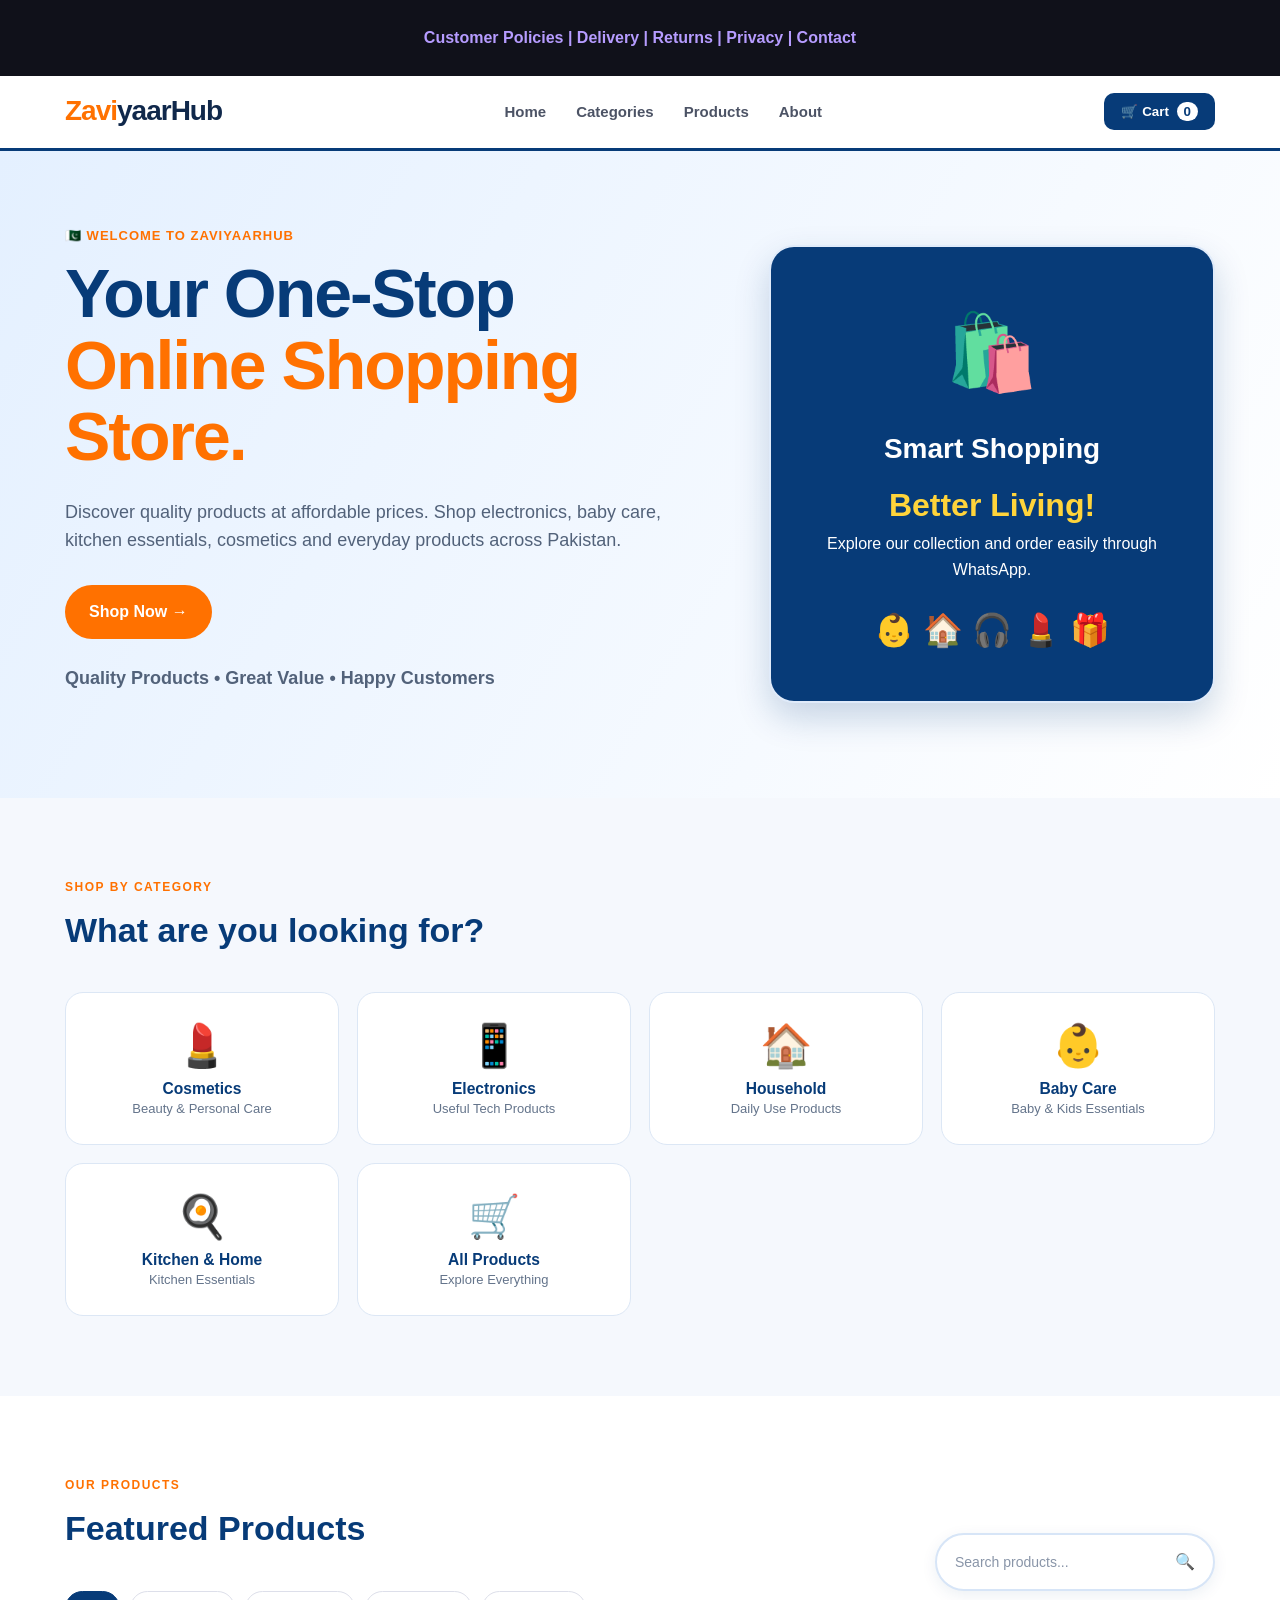
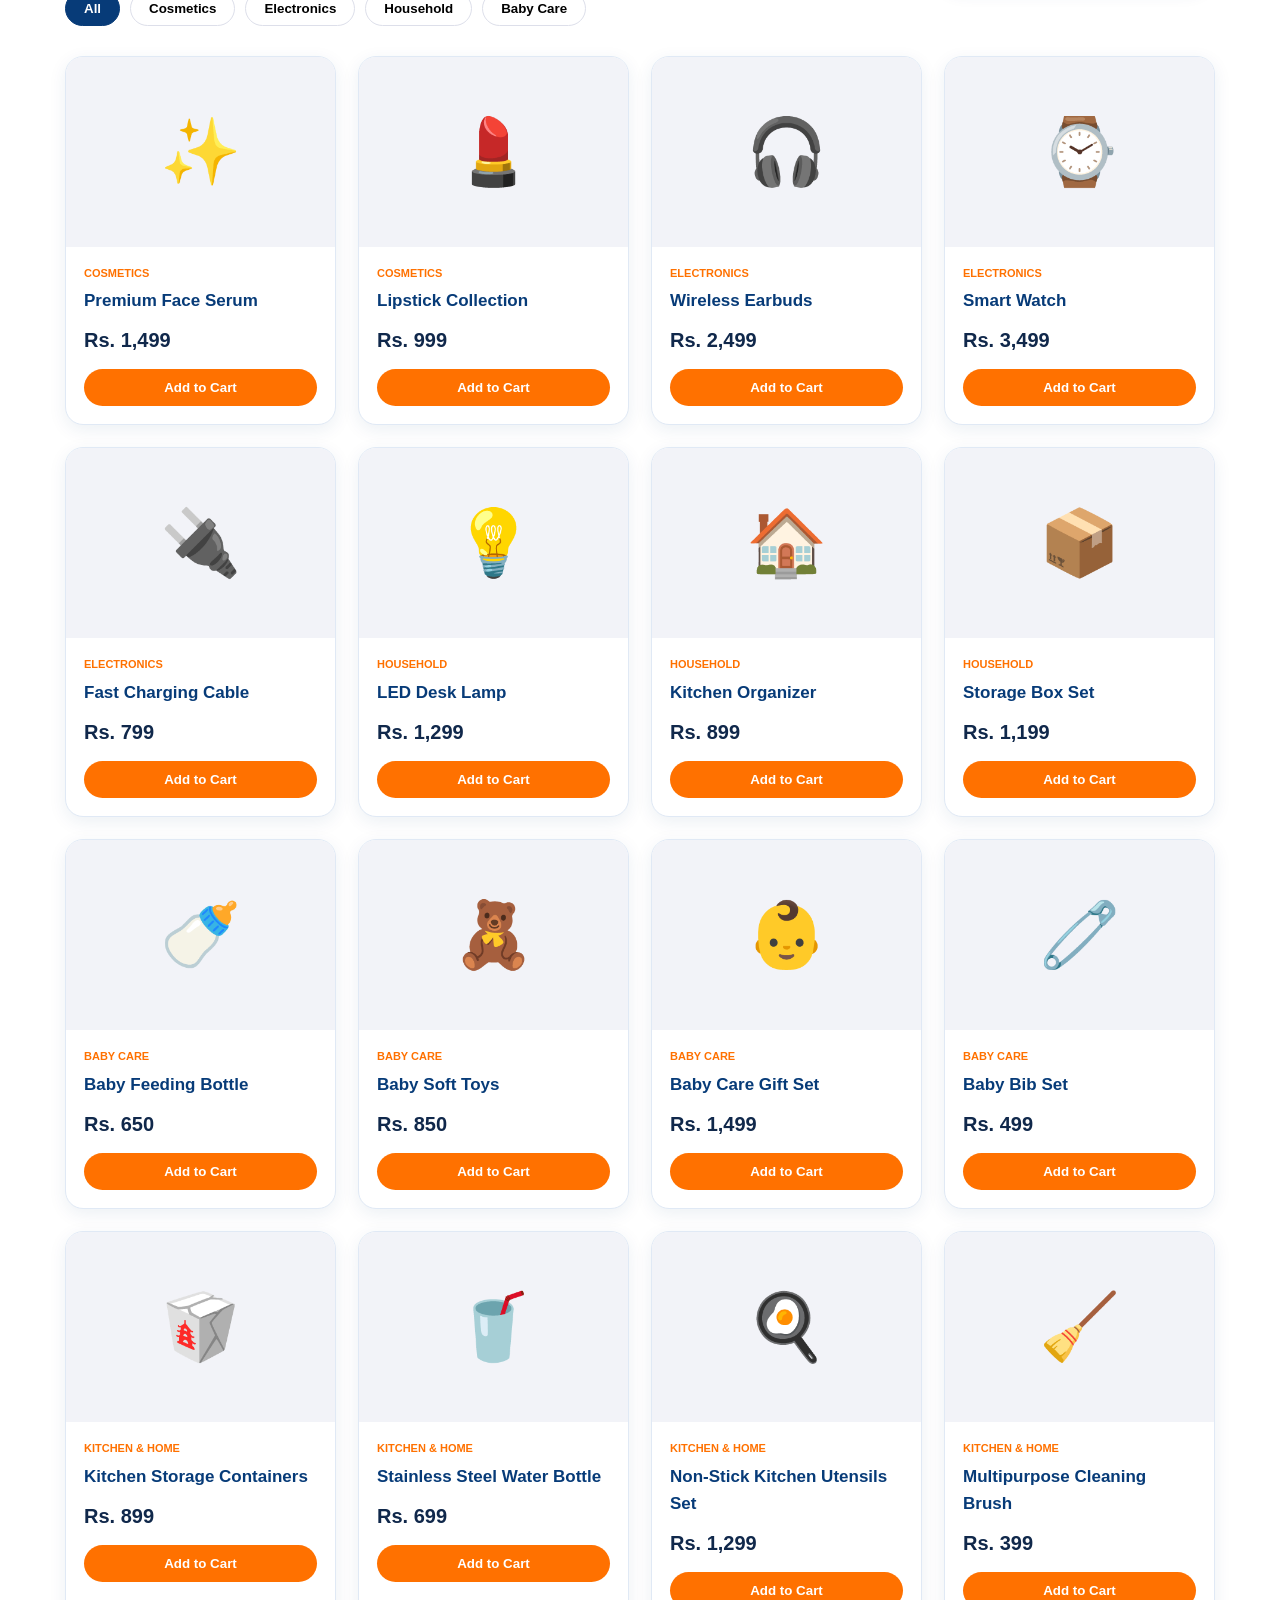
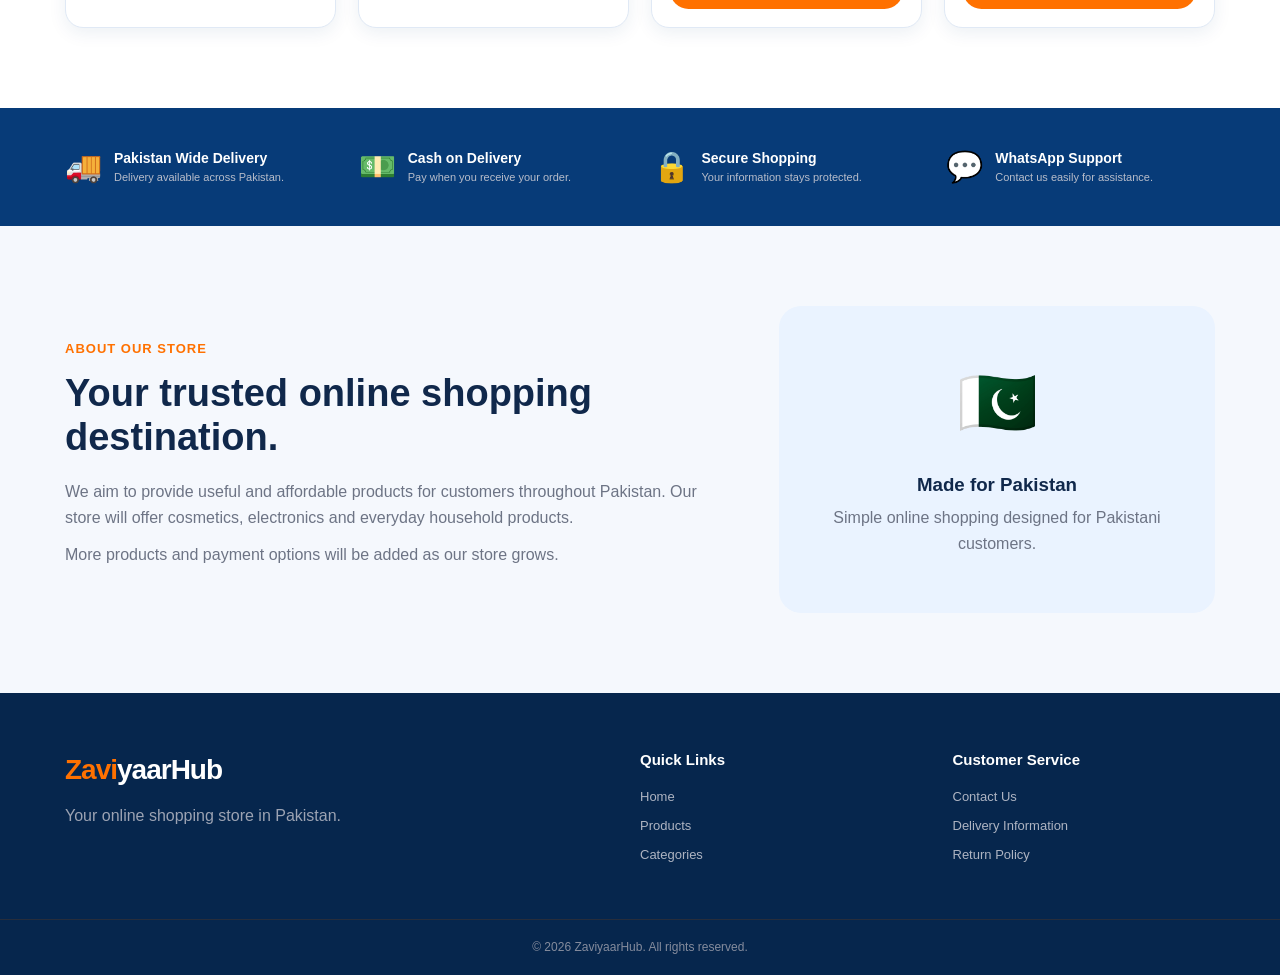
==== index.html @ c5a9eb04 "Update index.html" ====
<!DOCTYPE html>
<html lang="en">
<head>
  <meta charset="UTF-8">
  <meta name="viewport" content="width=device-width, initial-scale=1.0">

  <title>ZaviyaarHub— Pakistan Online Store</title>
  <meta name="description" content="Shop cosmetics, electronics and household products in Pakistan.">

  <link rel="stylesheet" href="style.css">
</head>
<div style="text-align:center;padding:25px;background:#10111a;color:white;">
  <a href="policies.html" style="color:#b69cff;text-decoration:none;font-weight:bold;">
    Customer Policies | Delivery | Returns | Privacy | Contact
  </a>
</div>
<body>

  <!-- HEADER -->
  <header class="header">
    <div class="container nav">

      <a href="#" class="logo">
        <span>Zavi</span>yaarHub
      </a>

      <nav class="nav-links">
        <a href="#home">Home</a>
        <a href="#categories">Categories</a>
        <a href="#products">Products</a>
        <a href="#about">About</a>
      </nav>

      <button class="cart-btn" onclick="openCart()">
        🛒 Cart
        <span id="cartCount">0</span>
      </button>

    </div>
  </header>


<!-- ZAVIYAARHUB PROFESSIONAL HERO BANNER -->
<section class="hero" id="home">
  <div class="container hero-content">

    <div class="hero-text">
      <p class="small-title">🇵🇰 WELCOME TO ZAVIYAARHUB</p>

      <h1>
        Your One-Stop
        <span>Online Shopping Store.</span>
      </h1>

      <p>
        Discover quality products at affordable prices.
        Shop electronics, baby care, kitchen essentials,
        cosmetics and everyday products across Pakistan.
      </p>

      <a href="#products" class="primary-btn">
        Shop Now →
      </a>

      <p class="hero-tagline">
        Quality Products • Great Value • Happy Customers
      </p>
    </div>

    <div class="hero-card">
      <div class="hero-icon">🛍️</div>
      <h3>Smart Shopping</h3>
      <h2>Better Living!</h2>
      <p>Explore our collection and order easily through WhatsApp.</p>
      <div class="hero-shopping-icons">
        👶 🏠 🎧 💄 🎁
      </div>
    </div>

  </div>
</section>

  <section class="section" id="categories">

    <div class="container">

      <div class="section-heading">
        <p>SHOP BY CATEGORY</p>
        <h2>What are you looking for?</h2>
      </div>


<div class="categories">

  <button class="category-card" onclick="filterProducts('Cosmetics')">
    <div class="category-icon">💄</div>
    <h3>Cosmetics</h3>
    <p>Beauty & Personal Care</p>
  </button>

  <button class="category-card" onclick="filterProducts('Electronics')">
    <div class="category-icon">📱</div>
    <h3>Electronics</h3>
    <p>Useful Tech Products</p>
  </button>

  <button class="category-card" onclick="filterProducts('Household')">
    <div class="category-icon">🏠</div>
    <h3>Household</h3>
    <p>Daily Use Products</p>
  </button>

  <button class="category-card" onclick="filterProducts('Baby Care')">
    <div class="category-icon">👶</div>
    <h3>Baby Care</h3>
    <p>Baby & Kids Essentials</p>
  </button>

  <button class="category-card" onclick="filterProducts('Kitchen & Home')">
    <div class="category-icon">🍳</div>
    <h3>Kitchen & Home</h3>
    <p>Kitchen Essentials</p>
  </button>

  <button class="category-card" onclick="showAllProducts()">
    <div class="category-icon">🛒</div>
    <h3>All Products</h3>
    <p>Explore Everything</p>
  </button>

</div>


  </section>


  <!-- PRODUCTS -->
  <section class="section products-section" id="products">

    <div class="container">

      <div class="products-top">

        <div class="section-heading">
          <p>OUR PRODUCTS</p>
          <h2>Featured Products</h2>
        </div>

        <div class="search-box">
          <input
            type="text"
            id="searchInput"
            placeholder="Search products..."
            oninput="searchProducts()"
          >
          🔍
        </div>

      </div>


      <div class="filter-buttons">



        <button onclick="showAllProducts()" class="filter-btn active">
          All
        </button>

        <button onclick="filterProducts('Cosmetics')" class="filter-btn">
          Cosmetics
        </button>

        <button onclick="filterProducts('Electronics')" class="filter-btn">
          Electronics
        </button>

        <button onclick="filterProducts('Household')" class="filter-btn">
          Household



<button onclick="filterProducts('Baby Care')" class="filter-btn">
  Baby Care
</button>


      </div>


      <div class="products-grid" id="productsGrid">
        <!-- Products loaded by JavaScript -->
      </div>

    </div>

  </section>


  <!-- FEATURES -->
  <section class="features">

    <div class="container features-grid">

      <div class="feature">
        <span>🚚</span>
        <div>
          <h3>Pakistan Wide Delivery</h3>
          <p>Delivery available across Pakistan.</p>
        </div>
      </div>

      <div class="feature">
        <span>💵</span>
        <div>
          <h3>Cash on Delivery</h3>
          <p>Pay when you receive your order.</p>
        </div>
      </div>

      <div class="feature">
        <span>🔒</span>
        <div>
          <h3>Secure Shopping</h3>
          <p>Your information stays protected.</p>
        </div>
      </div>

      <div class="feature">
        <span>💬</span>
        <div>
          <h3>WhatsApp Support</h3>
          <p>Contact us easily for assistance.</p>
        </div>
      </div>

    </div>

  </section>


  <!-- ABOUT -->
  <section class="section" id="about">

    <div class="container about">

      <div>
        <p class="small-title">ABOUT OUR STORE</p>

        <h2>Your trusted online shopping destination.</h2>

        <p>
          We aim to provide useful and affordable products for customers
          throughout Pakistan. Our store will offer cosmetics,
          electronics and everyday household products.
        </p>

        <p>
          More products and payment options will be added as our store grows.
        </p>
      </div>

      <div class="about-box">
        <span>🇵🇰</span>
        <h3>Made for Pakistan</h3>
        <p>
          Simple online shopping designed for Pakistani customers.
        </p>
      </div>

    </div>

  </section>


  <!-- FOOTER -->
  <footer>

    <div class="container footer-content">

      <div>
        <a href="#" class="logo">
          <span>Zavi</span>yaarHub
        </a>

        <p>
          Your online shopping store in Pakistan.
        </p>
      </div>

      <div>
        <h3>Quick Links</h3>
        <a href="#home">Home</a>
        <a href="#products">Products</a>
        <a href="#categories">Categories</a>
      </div>

      <div>
        <h3>Customer Service</h3>
        <a href="#">Contact Us</a>
        <a href="#">Delivery Information</a>
        <a href="#">Return Policy</a>
      </div>

    </div>

    <div class="copyright">
      © 2026 ZaviyaarHub. All rights reserved.
    </div>

  </footer>


  <!-- CART MODAL -->
  <div class="cart-overlay" id="cartOverlay" onclick="closeCart(event)">

    <div class="cart-modal" onclick="event.stopPropagation()">

      <div class="cart-header">
        <h2>Your Cart</h2>

        <button onclick="closeCart()">✕</button>
      </div>

      <div id="cartItems"></div>

      <div class="cart-total">
        <span>Total</span>
        <strong id="cartTotal">Rs. 0</strong>
      </div>

      <button class="checkout-btn" onclick="checkout()">
        Order via WhatsApp
      </button>

    </div>

  </div>


  <script src="script.js"></script>

</body>
            </html>
---- style.css ----
* {
  box-sizing: border-box;
  margin: 0;
  padding: 0;
}

html {
  scroll-behavior: smooth;
}

body {
  font-family: Arial, Helvetica, sans-serif;
  background: #f7f8fc;
  color: #182033;
  line-height: 1.6;
}

a {
  text-decoration: none;
  color: inherit;
}

button {
  font-family: inherit;
  cursor: pointer;
}

.container {
  width: min(1150px, 92%);
  margin: auto;
}


/* HEADER */

.header {
  position: sticky;
  top: 0;
  z-index: 1000;
  background: #ffffff;
  border-bottom: 1px solid #e8eaf0;
}

.nav {
  height: 72px;
  display: flex;
  align-items: center;
  justify-content: space-between;
  gap: 20px;
}

.logo {
  font-size: 28px;
  font-weight: 800;
  letter-spacing: -1px;
}

.logo span {
  color: #6c4cff;
}

.nav-links {
  display: flex;
  gap: 30px;
}

.nav-links a {
  font-size: 15px;
  font-weight: 600;
  color: #4c5365;
}

.nav-links a:hover {
  color: #6c4cff;
}

.cart-btn {
  border: none;
  background: #6c4cff;
  color: white;
  padding: 11px 17px;
  border-radius: 10px;
  font-weight: 700;
}

.cart-btn span {
  background: white;
  color: #6c4cff;
  padding: 2px 7px;
  border-radius: 20px;
  margin-left: 4px;
}


/* HERO */

.hero {
  background: linear-gradient(135deg, #f1efff, #ffffff);
  padding: 85px 0;
}

.hero-content {
  display: grid;
  grid-template-columns: 1.5fr 1fr;
  align-items: center;
  gap: 60px;
}

.small-title {
  color: #6c4cff;
  font-size: 13px;
  font-weight: 800;
  letter-spacing: 1px;
  margin-bottom: 12px;
}

.hero h1 {
  font-size: clamp(40px, 6vw, 68px);
  line-height: 1.05;
  letter-spacing: -2px;
  margin-bottom: 25px;
}

.hero h1 span {
  color: #6c4cff;
  display: block;
}

.hero-text > p:not(.small-title) {
  color: #636b7c;
  max-width: 600px;
  font-size: 18px;
  margin-bottom: 30px;
}

.primary-btn {
  display: inline-block;
  background: #6c4cff;
  color: white;
  padding: 14px 24px;
  border-radius: 10px;
  font-weight: 700;
}

.primary-btn:hover {
  opacity: .9;
}

.hero-card {
  background: white;
  border-radius: 25px;
  padding: 55px 35px;
  text-align: center;
  box-shadow: 0 20px 60px rgba(40, 30, 100, .12);
}

.hero-icon {
  font-size: 80px;
  margin-bottom: 15px;
}

.hero-card h3 {
  font-size: 24px;
  margin-bottom: 8px;
}

.hero-card p {
  color: #73798a;
}


/* SECTIONS */

.section {
  padding: 80px 0;
}

.section-heading {
  margin-bottom: 35px;
}

.section-heading p {
  color: #6c4cff;
  font-size: 12px;
  font-weight: 800;
  letter-spacing: 1.5px;
  margin-bottom: 6px;
}

.section-heading h2 {
  font-size: 34px;
}


/* CATEGORIES */

.categories {
  display: grid;
  grid-template-columns: repeat(4, 1fr);
  gap: 18px;
}

.category-card {
  background: white;
  border: 1px solid #e8eaf0;
  border-radius: 18px;
  padding: 28px 15px;
  text-align: center;
  transition: .2s;
}

.category-card:hover {
  transform: translateY(-4px);
  box-shadow: 0 12px 35px rgba(30, 30, 70, .08);
}

.category-icon {
  font-size: 42px;
  margin-bottom: 10px;
}

.category-card h3 {
  margin-bottom: 3px;
}

.category-card p {
  color: #7a8090;
  font-size: 13px;
}


/* PRODUCTS */

.products-section {
  background: #ffffff;
}

.products-top {
  display: flex;
  align-items: end;
  justify-content: space-between;
  gap: 20px;
}

.search-box {
  background: #f6f7fa;
  border: 1px solid #e2e4ea;
  border-radius: 10px;
  padding: 11px 14px;
  width: 280px;
  display: flex;
  gap: 8px;
}

.search-box input {
  width: 100%;
  border: none;
  outline: none;
  background: transparent;
  font-size: 14px;
}

.filter-buttons {
  display: flex;
  gap: 10px;
  margin-bottom: 30px;
  flex-wrap: wrap;
}

.filter-btn {
  border: 1px solid #dddfea;
  background: white;
  padding: 9px 18px;
  border-radius: 30px;
  font-weight: 600;
}

.filter-btn:hover,
.filter-btn.active {
  background: #6c4cff;
  color: white;
  border-color: #6c4cff;
}

.products-grid {
  display: grid;
  grid-template-columns: repeat(4, 1fr);
  gap: 22px;
}

.product-card {
  border: 1px solid #e8eaf0;
  border-radius: 17px;
  overflow: hidden;
  background: white;
  transition: .2s;
}

.product-card:hover {
  transform: translateY(-4px);
  box-shadow: 0 12px 35px rgba(30, 30, 70, .09);
}

.product-image {
  height: 190px;
  background: #f2f3f8;
  display: flex;
  align-items: center;
  justify-content: center;
  font-size: 65px;
}

.product-info {
  padding: 18px;
}

.product-category {
  font-size: 11px;
  color: #6c4cff;
  font-weight: 800;
  text-transform: uppercase;
}

.product-info h3 {
  font-size: 17px;
  margin: 5px 0 10px;
}

.product-price {
  font-size: 20px;
  font-weight: 800;
  margin-bottom: 13px;
}

.add-btn {
  width: 100%;
  border: none;
  background: #182033;
  color: white;
  padding: 11px;
  border-radius: 9px;
  font-weight: 700;
}

.add-btn:hover {
  background: #6c4cff;
}


/* FEATURES */

.features {
  background: #182033;
  color: white;
  padding: 35px 0;
}

.features-grid {
  display: grid;
  grid-template-columns: repeat(4, 1fr);
  gap: 25px;
}

.feature {
  display: flex;
  gap: 12px;
  align-items: center;
}

.feature > span {
  font-size: 30px;
}

.feature h3 {
  font-size: 14px;
}

.feature p {
  font-size: 11px;
  color: #b8bdca;
}


/* ABOUT */

.about {
  display: grid;
  grid-template-columns: 1.5fr 1fr;
  gap: 60px;
  align-items: center;
}

.about h2 {
  font-size: 38px;
  line-height: 1.15;
  margin-bottom: 20px;
}

.about p:not(.small-title) {
  color: #6d7485;
  margin-bottom: 12px;
}

.about-box {
  background: #f0edff;
  border-radius: 22px;
  padding: 45px;
  text-align: center;
}

.about-box span {
  font-size: 65px;
}

.about-box h3 {
  margin: 15px 0 5px;
}


/* FOOTER */

footer {
  background: #101522;
  color: white;
  padding-top: 55px;
}

.footer-content {
  display: grid;
  grid-template-columns: 2fr 1fr 1fr;
  gap: 50px;
  padding-bottom: 45px;
}

.footer-content p {
  color: #9ca3b3;
  margin-top: 10px;
  max-width: 350px;
}

.footer-content h3 {
  font-size: 15px;
  margin-bottom: 15px;
}

.footer-content > div > a:not(.logo) {
  display: block;
  color: #aeb4c2;
  font-size: 13px;
  margin-bottom: 8px;
}

.copyright {
  border-top: 1px solid #272d3b;
  padding: 18px;
  text-align: center;
  color: #858c9d;
  font-size: 12px;
}


/* CART */

.cart-overlay {
  position: fixed;
  inset: 0;
  background: rgba(0,0,0,.5);
  z-index: 2000;
  display: none;
  align-items: center;
  justify-content: center;
  padding: 20px;
}

.cart-overlay.show {
  display: flex;
}

.cart-modal {
  background: white;
  width: min(500px, 100%);
  max-height: 90vh;
  overflow: auto;
  border-radius: 18px;
  padding: 25px;
}

.cart-header {
  display: flex;
  justify-content: space-between;
  align-items: center;
  margin-bottom: 20px;
}

.cart-header button {
  border: none;
  background: #f0f1f5;
  width: 35px;
  height: 35px;
  border-radius: 50%;
}

.cart-item {
  display: flex;
  align-items: center;
  gap: 12px;
  padding: 13px 0;
  border-bottom: 1px solid #eee;
}

.cart-item-icon {
  font-size: 30px;
}

.cart-item-info {
  flex: 1;
}

.cart-item-info h4 {
  font-size: 14px;
}

.cart-item-info p {
  font-size: 13px;
  color: #6d7485;
}

.remove-btn {
  border: none;
  background: none;
  color: #e74c3c;
}

.cart-total {
  display: flex;
  justify-content: space-between;
  padding: 20px 0;
  font-size: 19px;
}

.checkout-btn {
  width: 100%;
  border: none;
  background: #25d366;
  color: white;
  padding: 14px;
  border-radius: 10px;
  font-weight: 800;
  font-size: 15px;
}


/* MOBILE */

@media (max-width: 900px) {

  .nav-links {
    display: none;
  }

  .hero-content,
  .about {
    grid-template-columns: 1fr;
  }

  .categories,
  .products-grid {
    grid-template-columns: repeat(2, 1fr);
  }

  .features-grid {
    grid-template-columns: repeat(2, 1fr);
  }

  .footer-content {
    grid-template-columns: 1fr 1fr;
  }

}

@media (max-width: 600px) {

  .hero {
    padding: 55px 0;
  }

  .hero h1 {
    font-size: 42px;
  }

  .products-top {
    align-items: stretch;
    flex-direction: column;
  }

  .search-box {
    width: 100%;
  }

  .categories,
  .products-grid,
  .features-grid,
  .footer-content {
    grid-template-columns: 1fr;
  }

  .section {
    padding: 55px 0;
  }

}

/* ZAVIYAARHUB NEW BRAND DESIGN */

:root {
  --brand-blue: #073b78;
  --brand-orange: #ff7100;
  --brand-light: #eaf3ff;
}

body {
  background: #f5f8fd;
  color: #10284b;
}

.header {
  background: #ffffff;
  border-bottom: 3px solid var(--brand-blue);
}

.logo span,
.small-title,
.hero h1 span,
.section-heading p,
.product-category {
  color: var(--brand-orange);
}

.nav-links a:hover {
  color: var(--brand-orange);
}

.cart-btn {
  background: var(--brand-blue);
}

.cart-btn:hover {
  background: var(--brand-orange);
}

.cart-btn span {
  color: var(--brand-blue);
}

.hero {
  background: linear-gradient(120deg, #e4f0ff, #ffffff);
}

.primary-btn {
  background: var(--brand-orange);
  border-radius: 30px;
}

.primary-btn:hover {
  background: var(--brand-blue);
}

.hero-card {
  border: 2px solid #e0ebfa;
  box-shadow: 0 15px 40px rgba(7, 59, 120, .12);
}

.category-card:hover {
  border-color: var(--brand-orange);
}

.filter-btn:hover,
.filter-btn.active {
  background: var(--brand-blue);
  border-color: var(--brand-blue);
}

.add-btn {
  background: var(--brand-blue);
}

.add-btn:hover {
  background: var(--brand-orange);
}

.features {
  background: var(--brand-blue);
}

.about-box {
  background: var(--brand-light);
}

footer {
  background: #06264d;
}

.checkout-btn {
  background: #16a34a;
}

.product-card {
  border-radius: 16px;
  box-shadow: 0 4px 15px rgba(7, 59, 120, .05);
}

.product-card:hover {
  border-color: #ff7100;
}

@media (max-width: 600px) {
  .hero {
    padding: 40px 0;
  }

  .hero-card {
    padding: 30px 20px;
  }
}

/* ZAVIYAARHUB COLOUR FIX */

body {
  background: #f5f8fd !important;
  color: #10284b !important;
}

.header {
  background: #ffffff !important;
}

.logo span,
.small-title,
.hero h1 span,
.section-heading p,
.product-category {
  color: #ff7100 !important;
}

.nav-links a:hover {
  color: #ff7100 !important;
}

.cart-btn,
.filter-btn.active,
.filter-btn:hover {
  background: #073b78 !important;
  color: white !important;
}

.cart-btn span {
  background: white !important;
  color: #073b78 !important;
}

.hero {
  background: linear-gradient(120deg, #dcecff, #ffffff) !important;
}

.primary-btn {
  background: #ff7100 !important;
  color: white !important;
  border-radius: 30px !important;
}

.hero-card {
  background: white !important;
  color: #073b78 !important;
}

.features {
  background: #073b78 !important;
}

.about-box {
  background: #eaf3ff !important;
}

footer {
  background: #06264d !important;
}

.add-btn {
  background: #073b78 !important;
}

.add-btn:hover {
  background: #ff7100 !important;
}

/* ZAVIYAARHUB PROFESSIONAL BANNER */

.hero {
  background: linear-gradient(120deg, #e4f0ff, #ffffff) !important;
  padding: 75px 0 !important;
}

.hero-content {
  gap: 35px !important;
}

.hero h1 {
  color: #073b78;
}

.hero h1 span {
  color: #ff7100 !important;
}

.hero-card {
  background: linear-gradient(145deg, #073b78, #1261b5) !important;
  color: white !important;
  border-radius: 25px !important;
  padding: 45px 25px !important;
  box-shadow: 0 15px 35px rgba(7,59,120,.2) !important;
}

.hero-card h3 {
  color: white;
  font-size: 28px;
}

.hero-card h2 {
  color: #ffd43b;
  font-size: 32px;
}

.hero-card p {
  color: white !important;
}

.hero-icon {
  font-size: 75px;
}

.hero-shopping-icons {
  font-size: 32px;
  margin-top: 22px;
}

.hero-tagline {
  margin-top: 25px;
  font-weight: bold;
  color: #073b78 !important;
}

@media(max-width:600px) {
  .hero {
    padding: 45px 0 !important;
  }

  .hero h1 {
    font-size: 38px !important;
  }
}

/* FINAL ZAVIYAARHUB LIGHT THEME */

body {
  background: #f5f8fd !important;
  color: #10284b !important;
}

.header {
  background: #ffffff !important;
}

.hero {
  background: linear-gradient(120deg, #e4f0ff, #ffffff) !important;
}

.hero h1 {
  color: #073b78 !important;
}

.hero h1 span,
.small-title {
  color: #ff7100 !important;
}

.hero-text > p:not(.small-title) {
  color: #52627a !important;
}

.primary-btn {
  background: #ff7100 !important;
  color: #ffffff !important;
}

.primary-btn:hover {
  background: #073b78 !important;
}

.hero-card {
  background: #073b78 !important;
  color: #ffffff !important;
}

.hero-card p {
  color: #ffffff !important;
}

.features {
  background: #073b78 !important;
}

/* ZAVIYAARHUB SEARCH AND CATEGORY DESIGN */

.search-box {
  background: #ffffff !important;
  border: 2px solid #d7e5f7 !important;
  border-radius: 30px !important;
  padding: 14px 18px !important;
  box-shadow: 0 4px 15px rgba(7,59,120,.08);
}

.search-box:focus-within {
  border-color: #ff7100 !important;
  box-shadow: 0 0 0 3px rgba(255,113,0,.12);
}

.search-box input {
  color: #073b78 !important;
}

.search-box input::placeholder {
  color: #8995a8;
}

.category-card {
  background: #ffffff !important;
  border: 1px solid #dce7f5 !important;
  border-radius: 18px !important;
  transition: .25s ease;
}

.category-card:hover {
  border-color: #ff7100 !important;
  transform: translateY(-5px);
  box-shadow: 0 10px 25px rgba(7,59,120,.12);
}

.category-card h3 {
  color: #073b78;
}

.category-card p {
  color: #64748b;
}

@media(max-width:600px) {
  .categories,
  .products-grid {
    grid-template-columns: repeat(2, minmax(0, 1fr)) !important;
    gap: 12px;
  }

  .category-card {
    padding: 20px 8px !important;
  }
}

/* ZAVIYAARHUB PRODUCT CARD UPGRADE */

.product-card {
  background: #ffffff !important;
  border: 1px solid #e0e9f5 !important;
  border-radius: 18px !important;
  overflow: hidden;
  box-shadow: 0 5px 18px rgba(7,59,120,.08) !important;
  transition: .25s ease;
}

.product-card:hover {
  transform: translateY(-5px);
  box-shadow: 0 12px 25px rgba(7,59,120,.14) !important;
}

.product-card img {
  background: #f5f8fd;
}

.product-card h3 {
  color: #073b78 !important;
  font-weight: 700;
}

.product-card .price {
  color: #ff7100 !important;
  font-weight: 800;
}

.product-card .add-btn {
  background: #ff7100 !important;
  color: white !important;
  border-radius: 25px !important;
  font-weight: bold;
}

.product-card .add-btn:hover {
  background: #073b78 !important;
}

.section-heading {
  color: #073b78 !important;
}

@media(max-width:600px) {
  .product-card {
    border-radius: 14px !important;
  }

  .product-card h3 {
    font-size: 15px;
  }
}
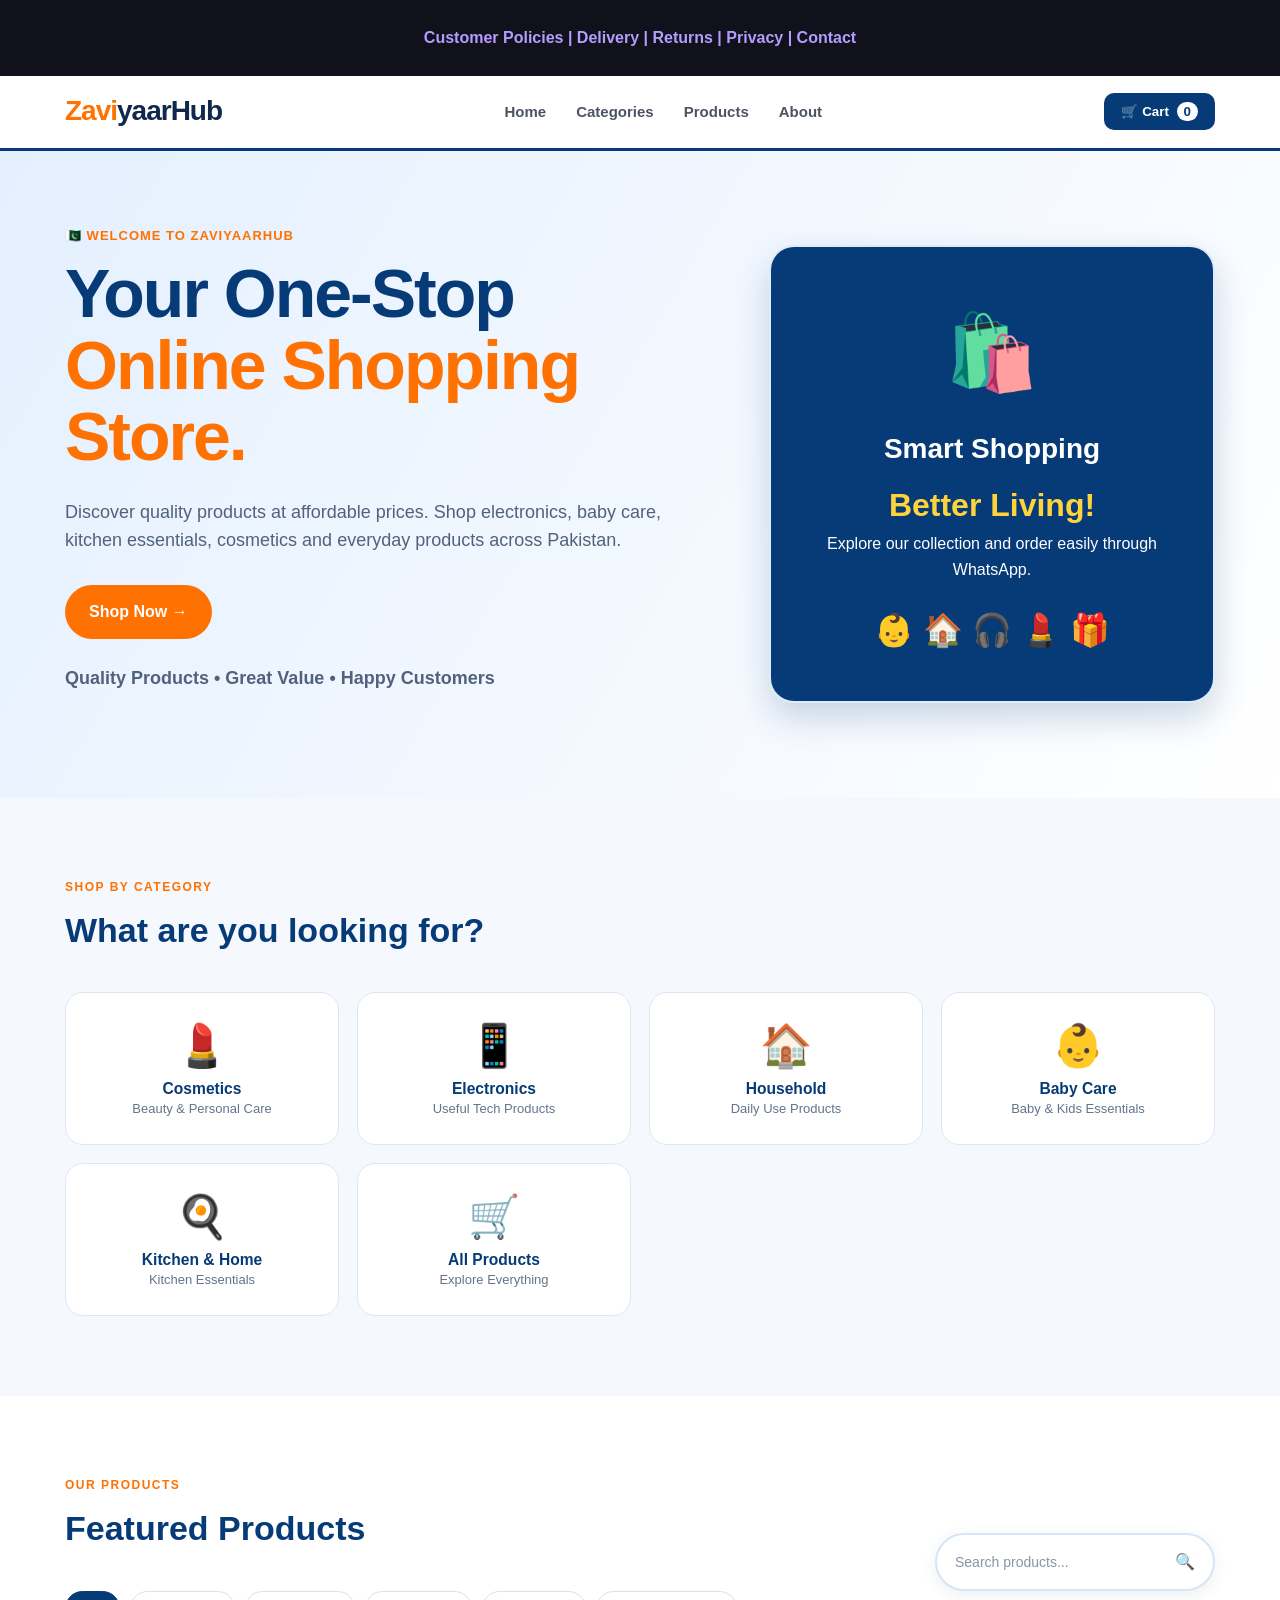
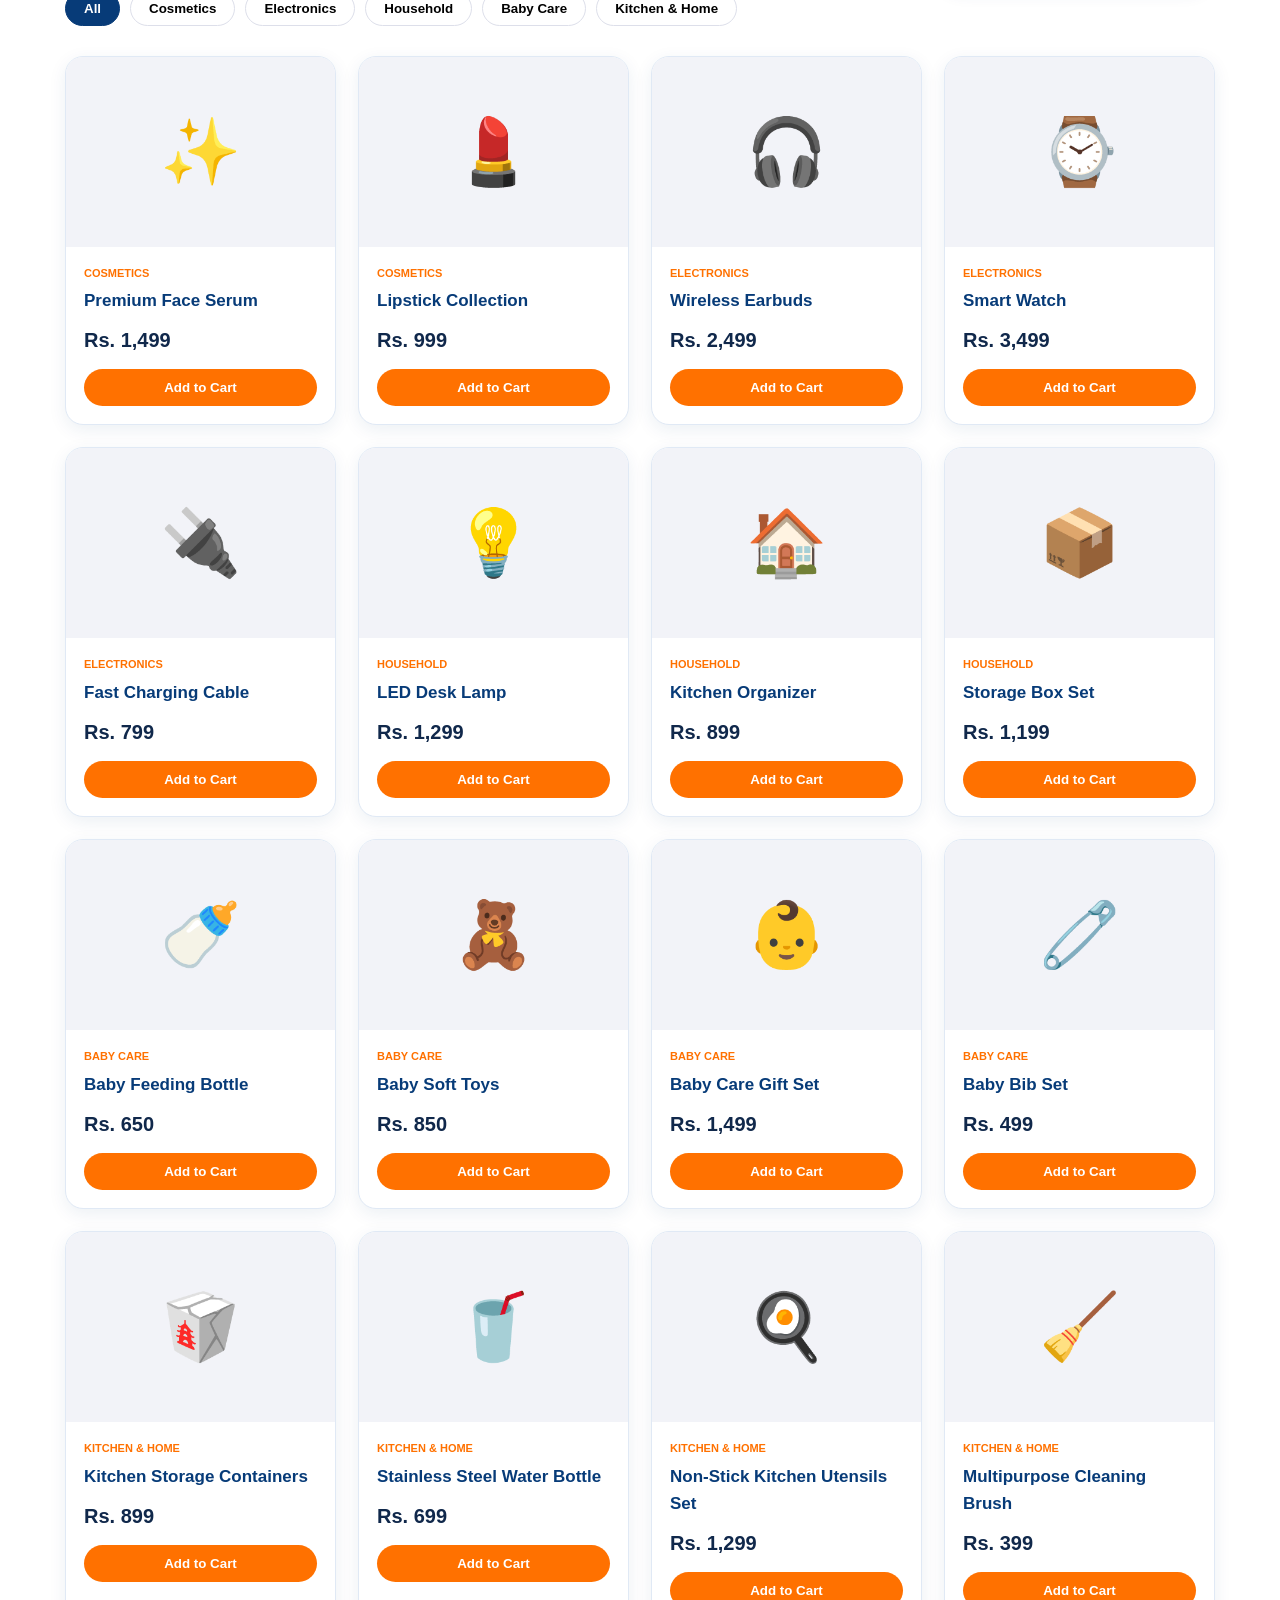
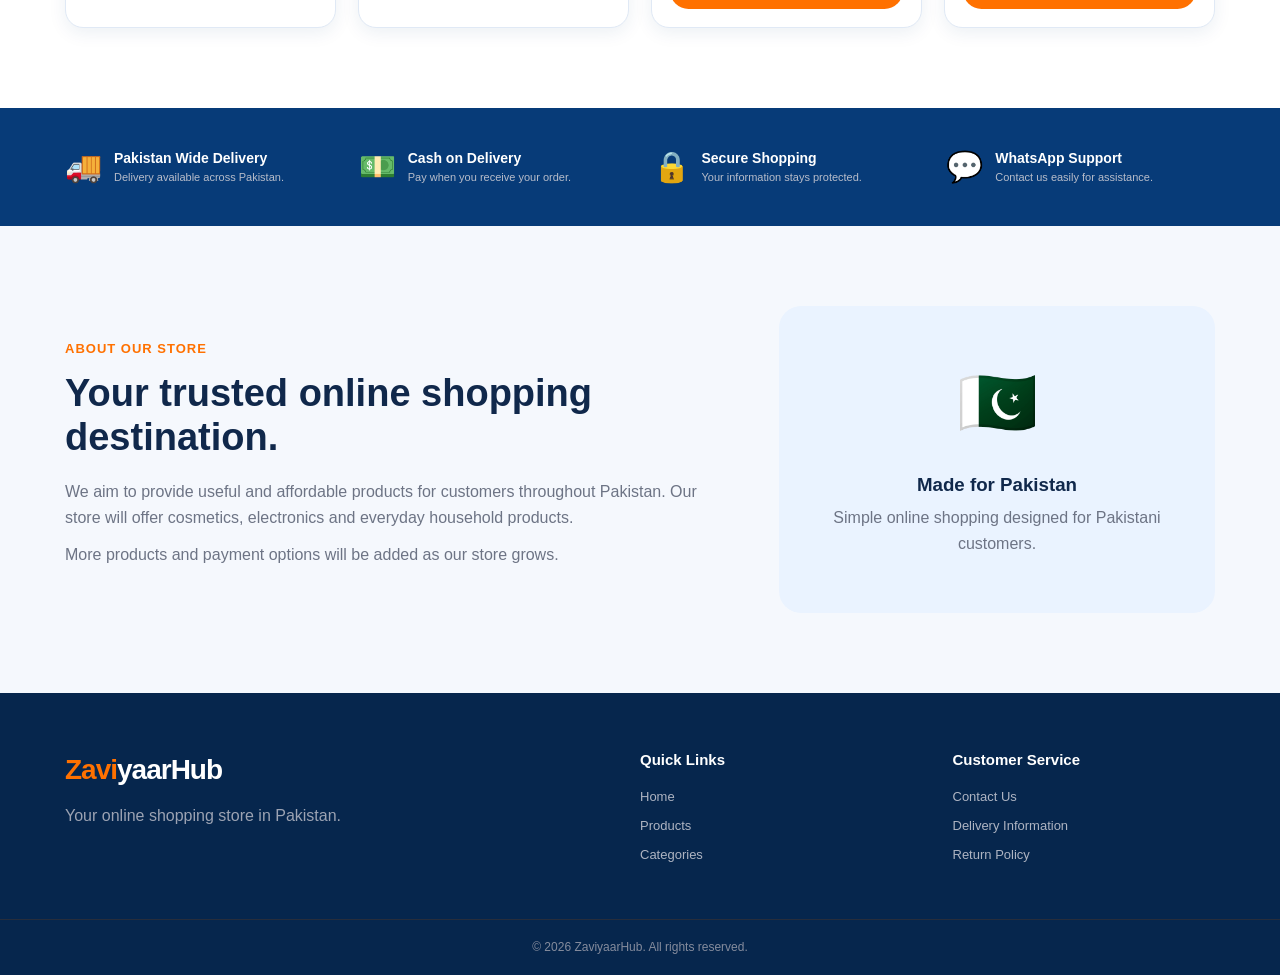
==== commit 9d421098: "Update index.html" ====
--- a/index.html
+++ b/index.html
@@ -158,34 +158,33 @@
 
       </div>
 
-
-      <div class="filter-buttons">
-
-
-
-        <button onclick="showAllProducts()" class="filter-btn active">
-          All
-        </button>
-
-        <button onclick="filterProducts('Cosmetics')" class="filter-btn">
-          Cosmetics
-        </button>
-
-        <button onclick="filterProducts('Electronics')" class="filter-btn">
-          Electronics
-        </button>
-
-        <button onclick="filterProducts('Household')" class="filter-btn">
-          Household
-
-
-
-<button onclick="filterProducts('Baby Care')" class="filter-btn">
-  Baby Care
-</button>
-
-
-      </div>
+<div class="filter-buttons">
+
+  <button onclick="showAllProducts()" class="filter-btn active">
+    All
+  </button>
+
+  <button onclick="filterProducts('Cosmetics')" class="filter-btn">
+    Cosmetics
+  </button>
+
+  <button onclick="filterProducts('Electronics')" class="filter-btn">
+    Electronics
+  </button>
+
+  <button onclick="filterProducts('Household')" class="filter-btn">
+    Household
+  </button>
+
+  <button onclick="filterProducts('Baby Care')" class="filter-btn">
+    Baby Care
+  </button>
+
+  <button onclick="filterProducts('Kitchen & Home')" class="filter-btn">
+    Kitchen & Home
+  </button>
+
+</div>
 
 
       <div class="products-grid" id="productsGrid">
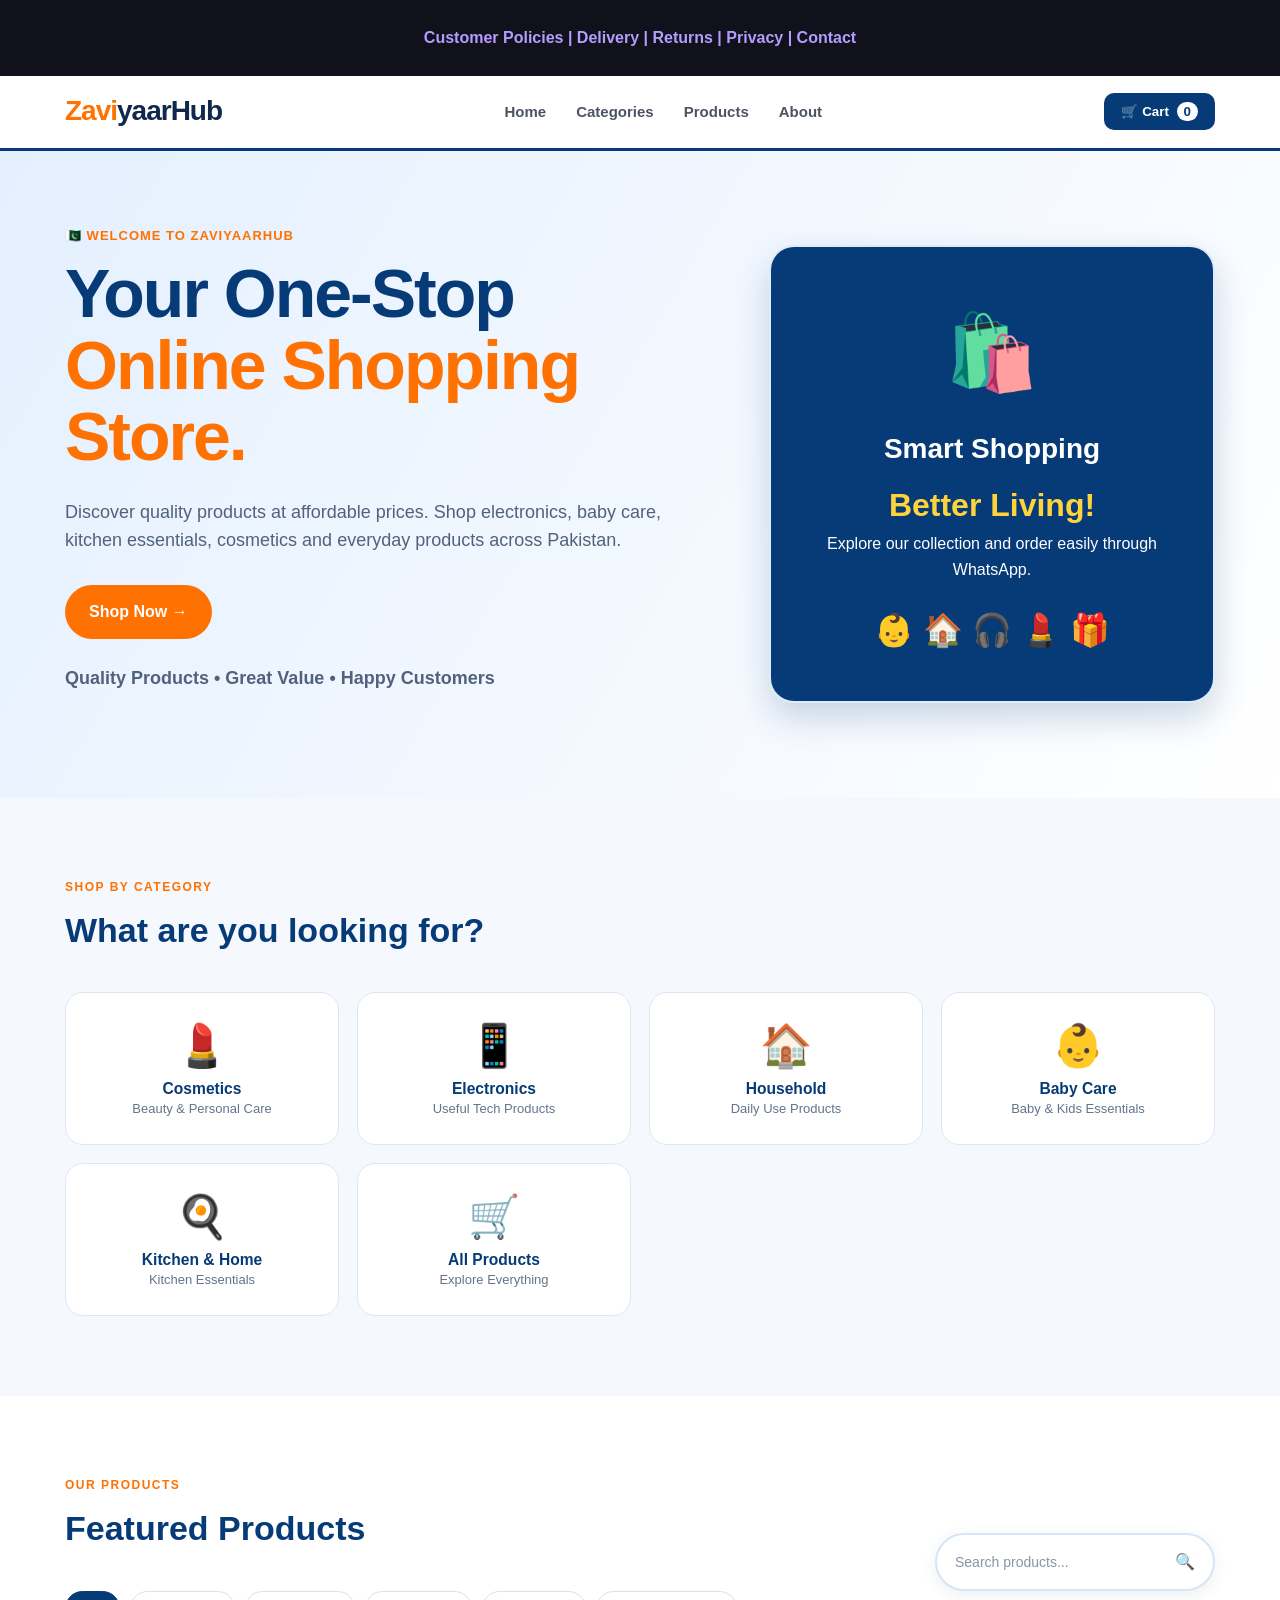
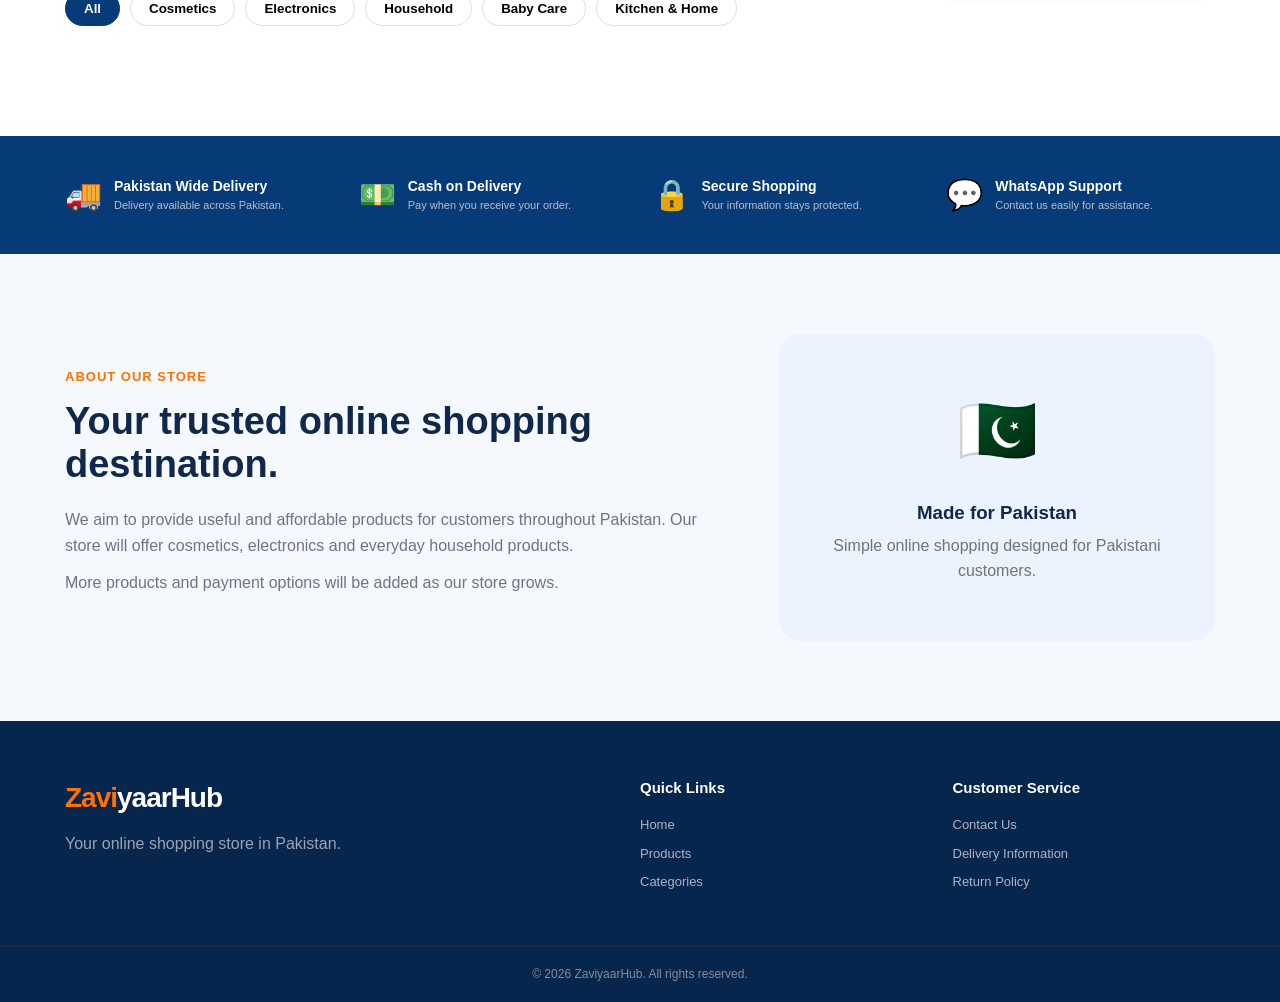
==== commit 0e54761c: "Update index.html" ====
--- a/index.html
+++ b/index.html
@@ -328,9 +328,54 @@
         <strong id="cartTotal">Rs. 0</strong>
       </div>
 
-      <button class="checkout-btn" onclick="checkout()">
-        Order via WhatsApp
-      </button>
+<div class="checkout-details" style="padding:15px 0;">
+
+ 
+
+  <h3>Delivery Information</h3>
+
+  <input
+    type="text"
+    id="customerName"
+    placeholder="Your Full Name"
+    required
+    style="width:100%;padding:12px;margin:6px 0;box-sizing:border-box;"
+  >
+
+  <input
+    type="tel"
+    id="customerPhone"
+    placeholder="Your Mobile Number"
+    required
+    style="width:100%;padding:12px;margin:6px 0;box-sizing:border-box;"
+  >
+
+  <input
+    type="text"
+    id="customerCity"
+    placeholder="Your City"
+    required
+    style="width:100%;padding:12px;margin:6px 0;box-sizing:border-box;"
+  >
+
+  <textarea
+    id="customerAddress"
+    placeholder="Complete Delivery Address"
+    required
+    style="width:100%;padding:12px;margin:6px 0;box-sizing:border-box;"
+  ></textarea>
+
+  <label style="display:block;margin:12px 0;">
+    <input type="checkbox" id="cashOnDelivery" checked>
+    Cash on Delivery
+  </label>
+
+</div>
+
+<button class="checkout-btn" onclick="checkout()">
+  Confirm Order via WhatsApp
+</button>
+
 
     </div>
 
